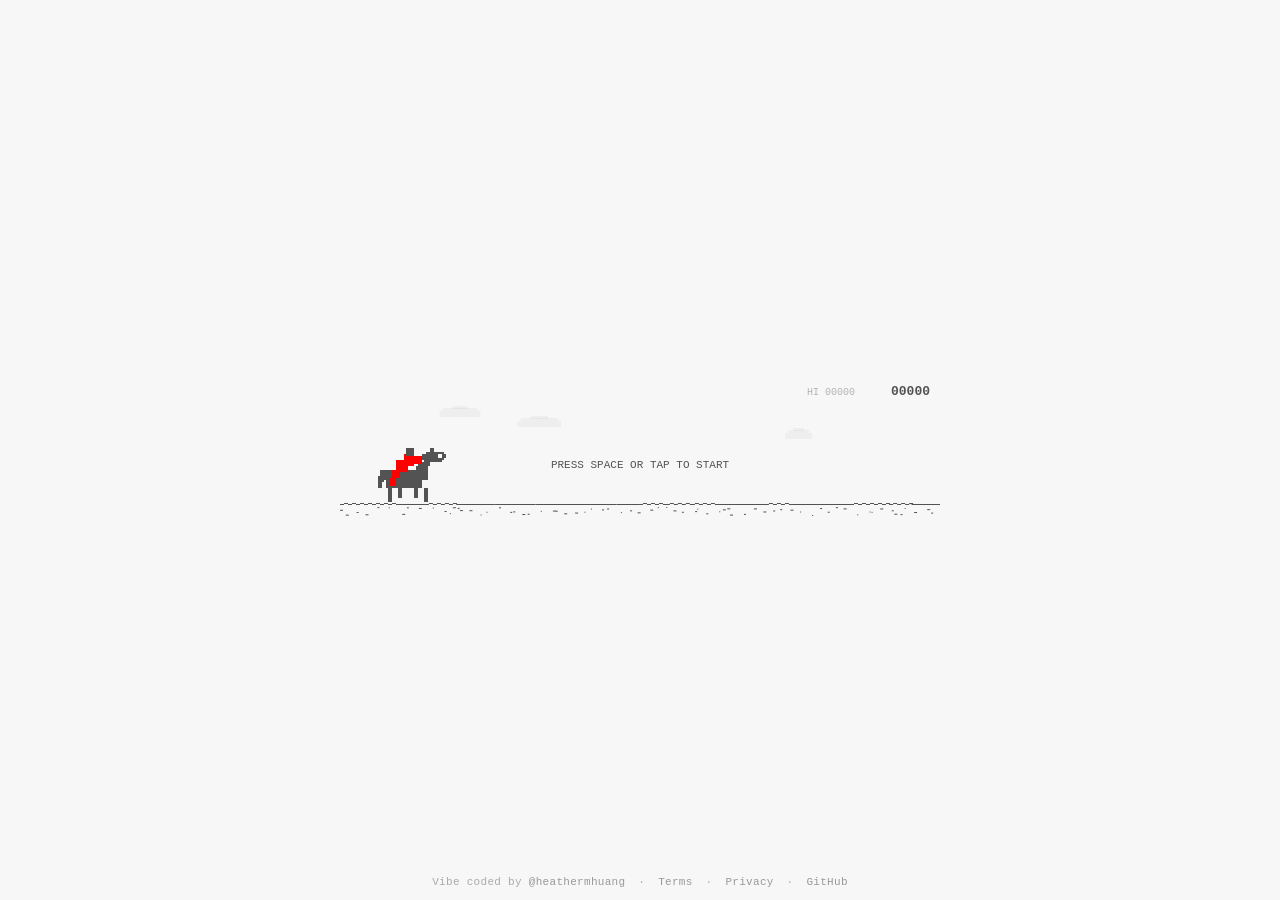
==== index.html @ 6ef70120 "Initial commit: Horse.Horse — Chrome Dino clone with a pixel-art horse - Vanilla JS canvas game with" ====
<!DOCTYPE html>
<html lang="en">
<head>
    <!-- Google tag (gtag.js) -->
    <script async src="https://www.googletagmanager.com/gtag/js?id=G-SECK3FR5SR"></script>
    <script>
      window.dataLayer = window.dataLayer || [];
      function gtag(){dataLayer.push(arguments);}
      gtag('js', new Date());
      gtag('config', 'G-SECK3FR5SR');
    </script>
    <meta charset="UTF-8">
    <meta name="viewport" content="width=device-width, initial-scale=1.0">
    <title>Horse.Horse — Gallop!</title>
    <link rel="icon" href="data:image/svg+xml,<svg xmlns='http://www.w3.org/2000/svg' viewBox='0 0 100 100'><text y='.9em' font-size='90'>🐴</text></svg>">
    <link rel="stylesheet" href="css/style.css">
</head>
<body>
    <div id="game-wrap">
        <canvas id="game"></canvas>
    </div>
    <div class="footer">
        Vibe coded by <a href="https://h.im/?ref=horse.horse" target="_blank">@heathermhuang</a>
        <span>·</span>
        <a href="/terms.html">Terms</a>
        <span>·</span>
        <a href="/privacy.html">Privacy</a>
        <span>·</span>
        <a href="https://github.com/heathermhuang/horse.horse" target="_blank">GitHub</a>
    </div>
    <script src="js/game.js"></script>
</body>
</html>
---- css/style.css ----
* { margin: 0; padding: 0; box-sizing: border-box; }
html, body {
    height: 100%;
    background: #f7f7f7;
    display: flex;
    flex-direction: column;
    align-items: center;
    justify-content: center;
    overflow: hidden;
}
#game-wrap {
    width: 100%;
    max-width: 700px;
    padding: 0 20px;
}
canvas {
    width: 100%;
    display: block;
    image-rendering: pixelated;
    image-rendering: crisp-edges;
}
.footer {
    position: fixed;
    bottom: 12px;
    font-family: 'Courier New', monospace;
    font-size: 11px;
    color: #aaa;
    text-align: center;
    letter-spacing: 0.3px;
}
.footer a {
    color: #999;
    text-decoration: none;
}
.footer a:hover {
    color: #535353;
}
.footer span { margin: 0 6px; }
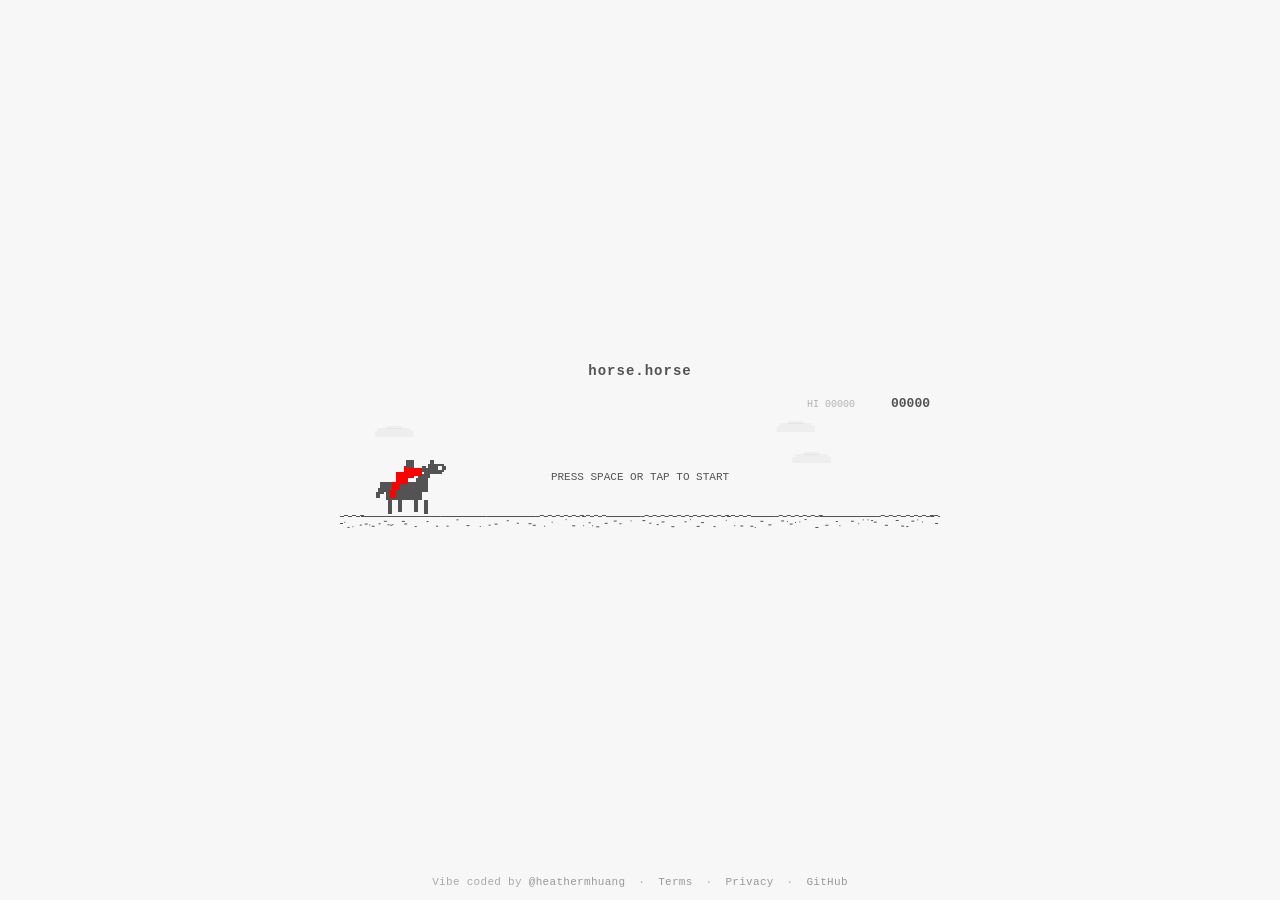
==== commit 352a69f8: "Add mobile duck, bird collision fix, game over redesign, SEO/AEO, play counter - Mobile swipe-down t" ====
--- a/index.html
+++ b/index.html
@@ -11,23 +11,117 @@
     </script>
     <meta charset="UTF-8">
     <meta name="viewport" content="width=device-width, initial-scale=1.0">
-    <title>Horse.Horse — Gallop!</title>
+    <title>Horse.Horse — Free Pixel-Art Horse Runner Game | Play Online</title>
+    <meta name="description" content="Play Horse.Horse, a free browser game inspired by the Chrome Dino Game — but with a pixel-art horse and jockey. Jump hurdles, dodge birds, and compete on the global leaderboard. No download needed.">
+    <meta name="keywords" content="horse game, browser game, pixel art game, chrome dino game, endless runner, free online game, horse runner, horse.horse">
+    <meta name="author" content="Heather Huang">
+    <meta name="robots" content="index, follow">
+    <link rel="canonical" href="https://horse.horse">
+
+    <!-- Open Graph -->
+    <meta property="og:title" content="Horse.Horse — Free Pixel-Art Horse Runner Game">
+    <meta property="og:description" content="Chrome Dino Game but with a pixel-art horse and jockey. Jump hurdles, dodge birds, and gallop your way up the global leaderboard. Play free in your browser.">
+    <meta property="og:type" content="website">
+    <meta property="og:url" content="https://horse.horse">
+    <meta property="og:image" content="https://horse.horse/og-image.png">
+    <meta property="og:image:width" content="1200">
+    <meta property="og:image:height" content="630">
+    <meta property="og:image:alt" content="Horse.Horse pixel-art horse runner game screenshot">
+    <meta property="og:site_name" content="Horse.Horse">
+    <meta property="og:locale" content="en_US">
+
+    <!-- Twitter Card -->
+    <meta name="twitter:card" content="summary_large_image">
+    <meta name="twitter:title" content="Horse.Horse — Free Pixel-Art Horse Runner Game">
+    <meta name="twitter:description" content="Chrome Dino Game but with a pixel-art horse. Jump hurdles, dodge birds, compete globally. Play free now.">
+    <meta name="twitter:image" content="https://horse.horse/og-image.png">
+    <meta name="twitter:image:alt" content="Horse.Horse pixel-art horse runner game screenshot">
+    <meta name="twitter:creator" content="@heathermhuang">
+
+    <!-- Structured Data: WebApplication + VideoGame -->
+    <script type="application/ld+json">
+    {
+      "@context": "https://schema.org",
+      "@type": "VideoGame",
+      "name": "Horse.Horse",
+      "url": "https://horse.horse",
+      "description": "A free browser-based endless runner game inspired by the Chrome Dino Game, featuring a pixel-art horse and jockey. Jump over hurdles, dodge birds, and compete on a global leaderboard.",
+      "genre": ["Endless Runner", "Arcade", "Casual"],
+      "gamePlatform": "Web Browser",
+      "applicationCategory": "Game",
+      "operatingSystem": "Any",
+      "playMode": "SinglePlayer",
+      "numberOfPlayers": { "@type": "QuantitativeValue", "value": 1 },
+      "offers": { "@type": "Offer", "price": "0", "priceCurrency": "USD", "availability": "https://schema.org/InStock" },
+      "author": { "@type": "Person", "name": "Heather Huang", "url": "https://h.im" },
+      "image": "https://horse.horse/og-image.png",
+      "inLanguage": "en",
+      "isAccessibleForFree": true,
+      "browserRequirements": "Requires JavaScript. Works on desktop and mobile browsers."
+    }
+    </script>
+
+    <!-- FAQ Structured Data for AEO -->
+    <script type="application/ld+json">
+    {
+      "@context": "https://schema.org",
+      "@type": "FAQPage",
+      "mainEntity": [
+        {
+          "@type": "Question",
+          "name": "What is Horse.Horse?",
+          "acceptedAnswer": {
+            "@type": "Answer",
+            "text": "Horse.Horse is a free browser game inspired by the Chrome Dino Game. Instead of a T-Rex, you ride a pixel-art horse and jockey over hurdles, hedges, and water jumps while dodging birds. It features a global leaderboard, day/night cycles, and works on both desktop and mobile."
+          }
+        },
+        {
+          "@type": "Question",
+          "name": "How do you play Horse.Horse?",
+          "acceptedAnswer": {
+            "@type": "Answer",
+            "text": "Press Space or tap the screen to jump. Press the down arrow key or swipe down on mobile to duck under birds. The horse speeds up over time. Avoid obstacles to keep running and climb the global leaderboard."
+          }
+        },
+        {
+          "@type": "Question",
+          "name": "Is Horse.Horse free to play?",
+          "acceptedAnswer": {
+            "@type": "Answer",
+            "text": "Yes, Horse.Horse is completely free to play in any web browser. No download or account required. Just visit horse.horse and press Space to start."
+          }
+        },
+        {
+          "@type": "Question",
+          "name": "Does Horse.Horse work on mobile?",
+          "acceptedAnswer": {
+            "@type": "Answer",
+            "text": "Yes. Tap to jump, swipe down to duck. The game scales to fit your screen and supports touch controls on all mobile browsers."
+          }
+        }
+      ]
+    }
+    </script>
+
     <link rel="icon" href="data:image/svg+xml,<svg xmlns='http://www.w3.org/2000/svg' viewBox='0 0 100 100'><text y='.9em' font-size='90'>🐴</text></svg>">
     <link rel="stylesheet" href="css/style.css">
 </head>
 <body>
     <div id="game-wrap">
-        <canvas id="game"></canvas>
+        <h1 class="site-title">horse.horse</h1>
+        <canvas id="game" aria-label="Horse.Horse game — press Space to start, arrow keys to play"></canvas>
     </div>
-    <div class="footer">
-        Vibe coded by <a href="https://h.im/?ref=horse.horse" target="_blank">@heathermhuang</a>
-        <span>·</span>
-        <a href="/terms.html">Terms</a>
-        <span>·</span>
-        <a href="/privacy.html">Privacy</a>
-        <span>·</span>
-        <a href="https://github.com/heathermhuang/horse.horse" target="_blank">GitHub</a>
-    </div>
+    <footer class="footer">
+        <nav aria-label="Footer navigation">
+            Vibe coded by <a href="https://h.im/?ref=horse.horse" target="_blank" rel="noopener">@heathermhuang</a>
+            <span>·</span>
+            <a href="/terms.html">Terms</a>
+            <span>·</span>
+            <a href="/privacy.html">Privacy</a>
+            <span>·</span>
+            <a href="https://github.com/heathermhuang/horse.horse" target="_blank" rel="noopener">GitHub</a>
+        </nav>
+    </footer>
     <script src="js/game.js"></script>
 </body>
 </html>
--- a/css/style.css
+++ b/css/style.css
@@ -12,6 +12,15 @@
     width: 100%;
     max-width: 700px;
     padding: 0 20px;
+}
+.site-title {
+    font-family: 'Courier New', monospace;
+    font-size: 14px;
+    font-weight: bold;
+    color: #535353;
+    text-align: center;
+    letter-spacing: 1px;
+    margin-bottom: 8px;
 }
 canvas {
     width: 100%;
@@ -36,3 +45,9 @@
     color: #535353;
 }
 .footer span { margin: 0 6px; }
+.footer-tagline {
+    font-size: 10px;
+    color: #bbb;
+    margin-bottom: 4px;
+    max-width: 500px;
+}
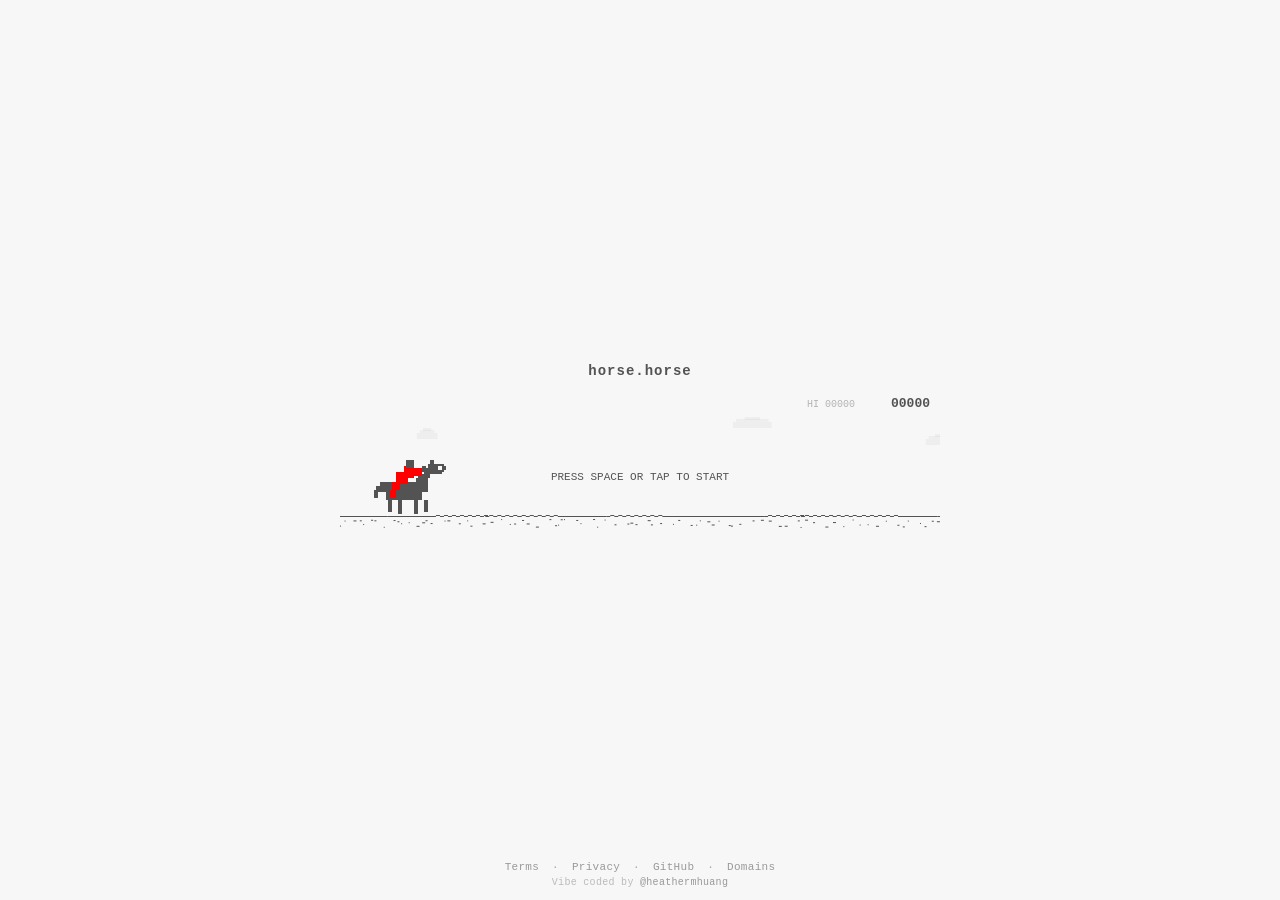
==== commit e8f54fc5: "Restructure footer: two-line nav with Domains link Move credit to second line in smaller type; add D" ====
--- a/index.html
+++ b/index.html
@@ -113,14 +113,17 @@
     </div>
     <footer class="footer">
         <nav aria-label="Footer navigation">
-            Vibe coded by <a href="https://h.im/?ref=horse.horse" target="_blank" rel="noopener">@heathermhuang</a>
-            <span>·</span>
             <a href="/terms.html">Terms</a>
             <span>·</span>
             <a href="/privacy.html">Privacy</a>
             <span>·</span>
             <a href="https://github.com/heathermhuang/horse.horse" target="_blank" rel="noopener">GitHub</a>
+            <span>·</span>
+            <a href="https://domains.domains/?ref=horse.horse" target="_blank" rel="noopener">Domains</a>
         </nav>
+        <div class="footer-credit">
+            Vibe coded by <a href="https://h.im/?ref=horse.horse" target="_blank" rel="noopener">@heathermhuang</a>
+        </div>
     </footer>
     <script src="js/game.js"></script>
 </body>
--- a/css/style.css
+++ b/css/style.css
@@ -37,6 +37,11 @@
     text-align: center;
     letter-spacing: 0.3px;
 }
+.footer-credit {
+    margin-top: 4px;
+    font-size: 10px;
+    color: #bbb;
+}
 .footer a {
     color: #999;
     text-decoration: none;
